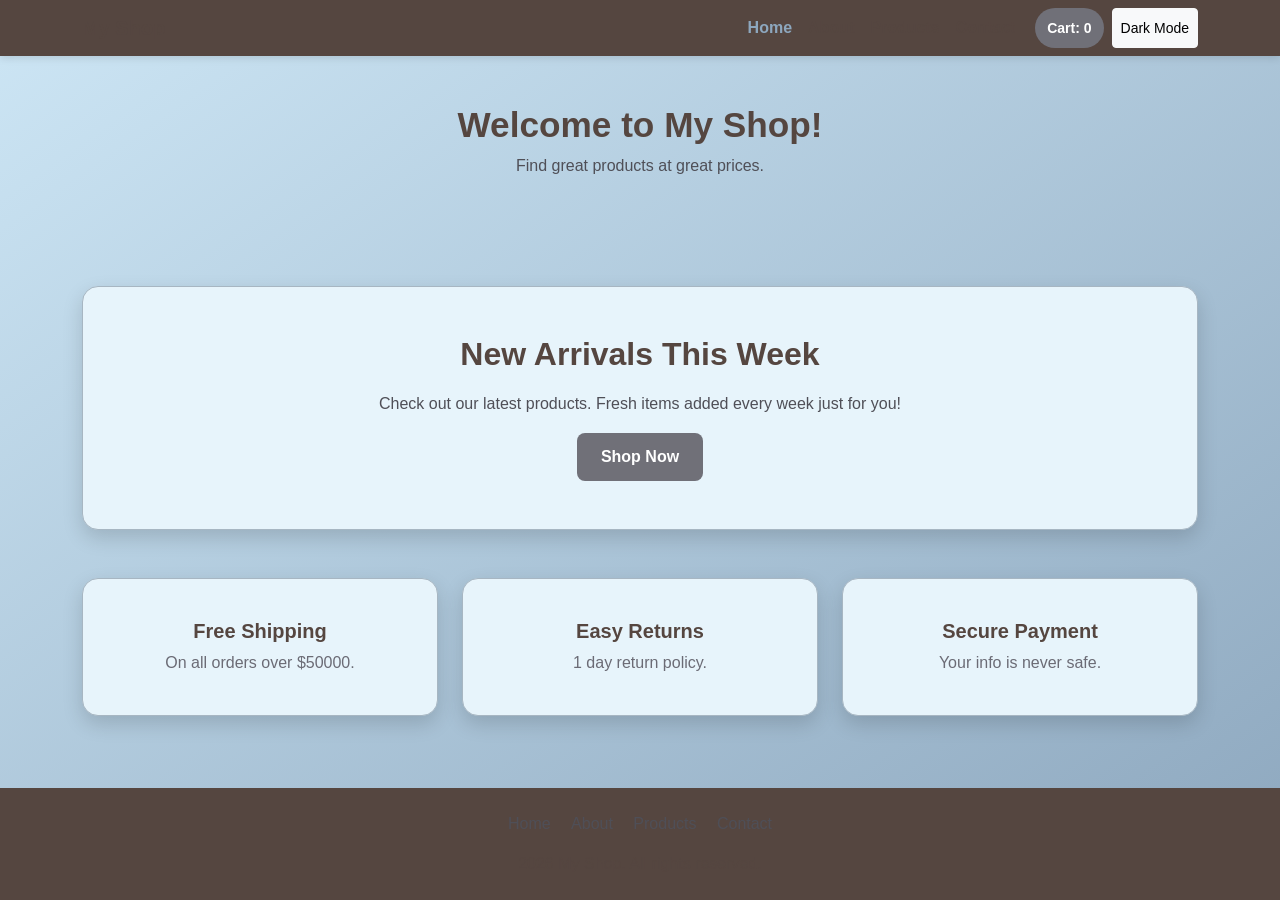
==== index.html @ aed0065c "file upload" ====
<!DOCTYPE html>
<html lang="en">
<head>
  <meta charset="UTF-8" />
  <meta name="viewport" content="width=device-width, initial-scale=1.0" />
  <title>My Shop - Home</title>

  
  <link
    href="https://cdn.jsdelivr.net/npm/bootstrap@5.3.3/dist/css/bootstrap.min.css"
    rel="stylesheet"
  />
  <link rel="stylesheet" href="styles.css" />
</head>
<body>

  
  <nav class="navbar navbar-expand-lg custom-navbar">
    <div class="container">
      <a class="navbar-brand" href="index.html">My Shop</a>
      <button class="navbar-toggler bg-light" type="button" data-bs-toggle="collapse" data-bs-target="#mainNav">
        <span class="navbar-toggler-icon"></span>
      </button>

      <div class="collapse navbar-collapse" id="mainNav">
        <div class="navbar-nav ms-auto">
          <a class="nav-link" href="index.html">Home</a>
          <a class="nav-link" href="about.html">About</a>
          <a class="nav-link" href="products.html">Products</a>
          <a class="nav-link" href="contact.html">Contact</a>
          <a href="cart.html" id="cart-count" class="cart-badge">Cart: 0</a>
          <button class="btn btn-sm btn-light ms-2" onclick="toggleTheme()">Dark Mode</button>
          <!--
          <button class="btn btn-bd-primary dropdown-toggle" id="bd-theme" type="button" aria-expanded="false" data-bs-toggle="dropdown"> 
            <svg class="bi my-1 theme-icon-active" aria-hidden="true">
              <use href="#moon-stars-fill"></use>
            </svg> 
            <span class="" id="bd-theme-text">Toggle theme</span> 
          </button>
          -->
        </div>
      </div>
    </div>
  </nav>

  <div class="container py-5 text-center">
    <h1 class="page-title">Welcome to My Shop!</h1>
    <p class="page-subtitle">Find great products at great prices.</p>
  </div>

  <div class="container pb-4">
    <div class="hero-box text-center">
      <h2>New Arrivals This Week</h2>
      <p>Check out our latest products. Fresh items added every week just for you!</p>
      <a href="products.html" class="shop-btn">Shop Now</a>
    </div>
  </div>

  <div class="container py-4">
    <div class="row g-4 justify-content-center">
      <div class="col-md-6 col-lg-4">
        <div class="card feature-card text-center p-4">
          <div class="card-body">
            <h3>Free Shipping</h3>
            <p>On all orders over $50000.</p>
          </div>
        </div>
      </div>

      <div class="col-md-6 col-lg-4">
        <div class="card feature-card text-center p-4">
          <div class="card-body">
            <h3>Easy Returns</h3>
            <p>1 day return policy.</p>
          </div>
        </div>
      </div>

      <div class="col-md-6 col-lg-4">
        <div class="card feature-card text-center p-4">
          <div class="card-body">
            <h3>Secure Payment</h3>
            <p>Your info is never safe.</p>
          </div>
        </div>
      </div>
    </div>
  </div>

  <footer class="text-center py-4 mt-5">
    <a href="index.html">Home</a>
    <a href="about.html">About</a>
    <a href="products.html">Products</a>
    <a href="contact.html">Contact</a>
    <div class="mt-3">
      <p class="mb-0">2026 My Shop. All rights reserved.</p>
    </div>
  </footer>

  <script src="script.js"></script>
  <script src="https://cdn.jsdelivr.net/npm/bootstrap@5.3.3/dist/js/bootstrap.bundle.min.js"></script>
</body>
</html>
---- styles.css ----
:root {
  --bg: linear-gradient(to bottom right, #cde6f5, #8da7be);
  --nav: #554640;
  --nav-hover: #8da7be;
  --btn: #707078;
  --btn-hover: #554640;
  --text-dark: #554640;
  --text-body: #4f4f57;
  --text-soft: #6b6b75;
  --card-bg: #e7f4fb;
  --card-border: #a7b6c2;
  --success-bg: #8da7be;
  --success-border: #554640;
  --success-text: #ffffff;
  --shadow: 0 8px 20px rgba(0, 0, 0, 0.15);
  --shadow-hover: 0 12px 26px rgba(0, 0, 0, 0.25);
  --radius-lg: 16px;
  --radius-md: 8px;
}

html {
  scroll-behavior: smooth;
}

html, body {
  height: 100%;
}

body {
  font-family: Arial, sans-serif;
  background: var(--bg);
  color: var(--text-body);
  display: flex;
  flex-direction: column;
  min-height: 100vh;
  transition: background 0.4s ease, color 0.4s ease;
}

.container {
  flex: 1;
}

.custom-navbar,
footer {
  background-color: var(--nav);
  color: var(--text-dark);
}

.custom-navbar {
  box-shadow: 0 2px 8px rgba(0, 0, 0, 0.12);
}

.navbar-brand,
.nav-link {
  color: var(--text-dark) !important;
  font-weight: 600;
}

.nav-link:hover,
.nav-link.active-link,
footer a:hover {
  color: var(--nav-hover) !important;
}

footer a {
  color: var(--text-body);
  text-decoration: none;
  margin: 0 8px;
}

.page-title,
.team-title {
  color: var(--text-dark);
  font-weight: 700;
}

.page-title {
  font-size: 2.2rem;
}

.page-subtitle,
.content-box p,
.contact-box p,
.hero-box p {
  color: var(--text-body);
}

.hero-box,
.content-box,
.form-box,
.contact-box,
.team-card,
.product-card,
.feature-card,
.cart-page-box,
.checkout-box {
  background: var(--card-bg);
  border: 1px solid var(--card-border);
  border-radius: var(--radius-lg);
  box-shadow: var(--shadow);
  transition: transform 0.25s ease, box-shadow 0.25s ease, background-color 0.25s ease;
}

.hero-box:hover,
.content-box:hover,
.form-box:hover,
.contact-box:hover,
.team-card:hover,
.product-card:hover,
.feature-card:hover {
  transform: translateY(-4px);
  box-shadow: var(--shadow-hover);
}

.hero-box,
.content-box,
.form-box,
.contact-box,
.cart-page-box,
.checkout-box {
  padding: 2rem;
}

.hero-box {
  padding: 3rem 2rem;
}

.team-card,
.product-card,
.feature-card {
  height: 100%;
}

.hero-box h2,
.feature-card h3,
.team-card h3,
.product-card h3,
.contact-box h2,
.content-box h2 {
  color: var(--text-dark);
  font-weight: 700;
}

.hero-box h2 {
  margin-bottom: 1rem;
}

.feature-card h3 {
  font-size: 1.25rem;
}

.team-card h3 {
  font-size: 1.15rem;
}

.product-card h3 {
  font-size: 1.2rem;
}

.contact-box h2 {
  font-size: 1.5rem;
  margin-bottom: 1rem;
}

.content-box h2 {
  border-left: 5px solid #554640;
  padding-left: 10px;
  margin-top: 1.5rem;
  font-size: 1.4rem;
}

.content-box h2:first-child {
  margin-top: 0;
}

.hero-box p {
  line-height: 1.7;
}

.content-box p {
  line-height: 1.8;
}

.team-card p,
.product-card p {
  color: var(--text-soft);
  margin-bottom: 0;
}

.product-card p {
  font-size: 0.95rem;
  min-height: 48px;
}

.feature-card p {
  color: var(--text-soft);
  margin-bottom: 0;
}

.shop-btn,
.cart-btn,
.send-btn,
.clear-cart-btn,
.remove-btn {
  border: none;
  font-weight: 600;
  transition: 0.3s ease;
}

.shop-btn,
.cart-btn,
.send-btn {
  background-color: var(--btn);
  color: white;
}

.shop-btn:hover,
.cart-btn:hover,
.send-btn:hover {
  background-color: var(--btn-hover);
  color: white;
  transform: translateY(-2px);
}

.cart-btn,
.send-btn,
.clear-cart-btn {
  width: 100%;
}

.cart-btn,
.send-btn,
.clear-cart-btn {
  padding: 10px 12px;
  border-radius: var(--radius-md);
}

.send-btn {
  padding: 12px;
}

.shop-btn {
  display: inline-block;
  text-decoration: none;
  padding: 12px 24px;
  border-radius: var(--radius-md);
}

.remove-btn {
  background-color: #554640;
  color: white;
  padding: 7px 12px;
  border-radius: var(--radius-md);
  font-size: 14px;
}

.remove-btn:hover {
  background-color: #707078;
}

.clear-cart-btn {
  background-color: #87919e;
  color: white;
}

.clear-cart-btn:hover {
  background-color: #707078;
}

.form-label {
  font-weight: 700;
  color: var(--text-dark);
}

.form-control,
.form-select {
  border-radius: var(--radius-md);
  padding: 10px 12px;
}

.form-control:focus,
.form-select:focus {
  border-color: #8da7be;
  box-shadow: 0 0 0 3px rgba(141, 167, 190, 0.35);
}

#success {
  display: none;
  background-color: var(--success-bg);
  border: 1px solid var(--success-border);
  padding: 12px;
  margin-top: 15px;
  text-align: center;
  color: var(--success-text);
  border-radius: var(--radius-md);
  font-weight: 600;
}

.price,
.cart-price {
  font-weight: 700;
  color: var(--text-dark);
}

.price {
  font-size: 1.4rem;
  margin: 12px 0;
}

.cart-price {
  margin-bottom: 8px;
}

#cart-message {
  display: none;
  text-align: center;
  background: linear-gradient(135deg, #cde6f5, #8da7be);
  color: #554640;
  padding: 12px;
  margin: 10px auto 25px;
  max-width: 420px;
  border: 1px solid #a7b6c2;
  border-radius: 10px;
  font-weight: 600;
}

.cart-badge {
  margin-left: 12px;
  padding: 6px 12px;
  background-color: var(--btn);
  color: white;
  font-size: 14px;
  font-weight: 600;
  border-radius: 20px;
  display: inline-flex;
  align-items: center;
  text-decoration: none;
  transition: 0.3s ease;
}

.cart-badge:hover {
  background-color: var(--btn-hover);
  color: white;
  cursor: pointer;
}

.cart-item-row,
.summary-row {
  display: flex;
  justify-content: space-between;
  align-items: center;
}

.cart-item-row {
  gap: 20px;
  padding: 16px 0;
  border-bottom: 1px solid var(--card-border);
}

.cart-item-row:last-child {
  border-bottom: none;
}

.cart-item-right {
  text-align: right;
}

.summary-row {
  padding: 10px 0;
  color: #374151;
}

.total-row {
  border-top: 1px solid #8da7be;
  margin-top: 10px;
  padding-top: 16px;
  font-size: 1.1rem;
  font-weight: 700;
  color: var(--text-dark);
}

.reveal {
  opacity: 0;
  transform: translateY(18px);
}

.reveal.show {
  opacity: 1;
  transform: translateY(0);
  transition: opacity 0.6s ease, transform 0.6s ease;
}

@media (max-width: 768px) {
  .page-title {
    font-size: 1.9rem;
  }

  .hero-box,
  .content-box,
  .form-box,
  .contact-box,
  .cart-page-box,
  .checkout-box {
    padding: 1.5rem;
  }

  .cart-item-row {
    flex-direction: column;
    align-items: flex-start;
  }

  .cart-item-right {
    text-align: left;
  }
}

img {
  height: auto;
  width: 150px;
}

.dark-theme {
  --bg: linear-gradient(to bottom right, #000000, #0c1821);
  --nav: #0c1821;
  --nav-hover: #ccc9dc;
  --btn: #324a5f;
  --btn-hover: #1b2a41;
  --text-dark: #ccc9dc;
  --text-body: #ccc9dc;
  --text-soft: #94a3b8;
  --card-bg: #1b2a41;
  --card-border: #324a5f;
  --success-bg: #1b2a41;
  --success-border: #324a5f;
  --success-text: #ccc9dc;
  color: #ccc9dc;
}

.dark-theme .form-control,
.dark-theme .form-select {
  background-color: #0f172a !important;
  border-color: #334155 !important;
  color: #f1f5f9 !important;
}

.dark-theme .form-control::placeholder {
  color: #64748b;
}

.dark-theme .form-label,
.dark-theme .form-check-label {
  color: var(--text-dark);
}

.dark-theme .text-muted {
  color: #94a3b8 !important;
}

.dark-theme .summary-row {
  color: var(--text-body);
}

.dark-theme .cart-item-row {
  border-bottom: 1px solid #334155;
}

.dark-theme h3,
.dark-theme h5,
.dark-theme .total-row {
  color: #ffffff !important;
}
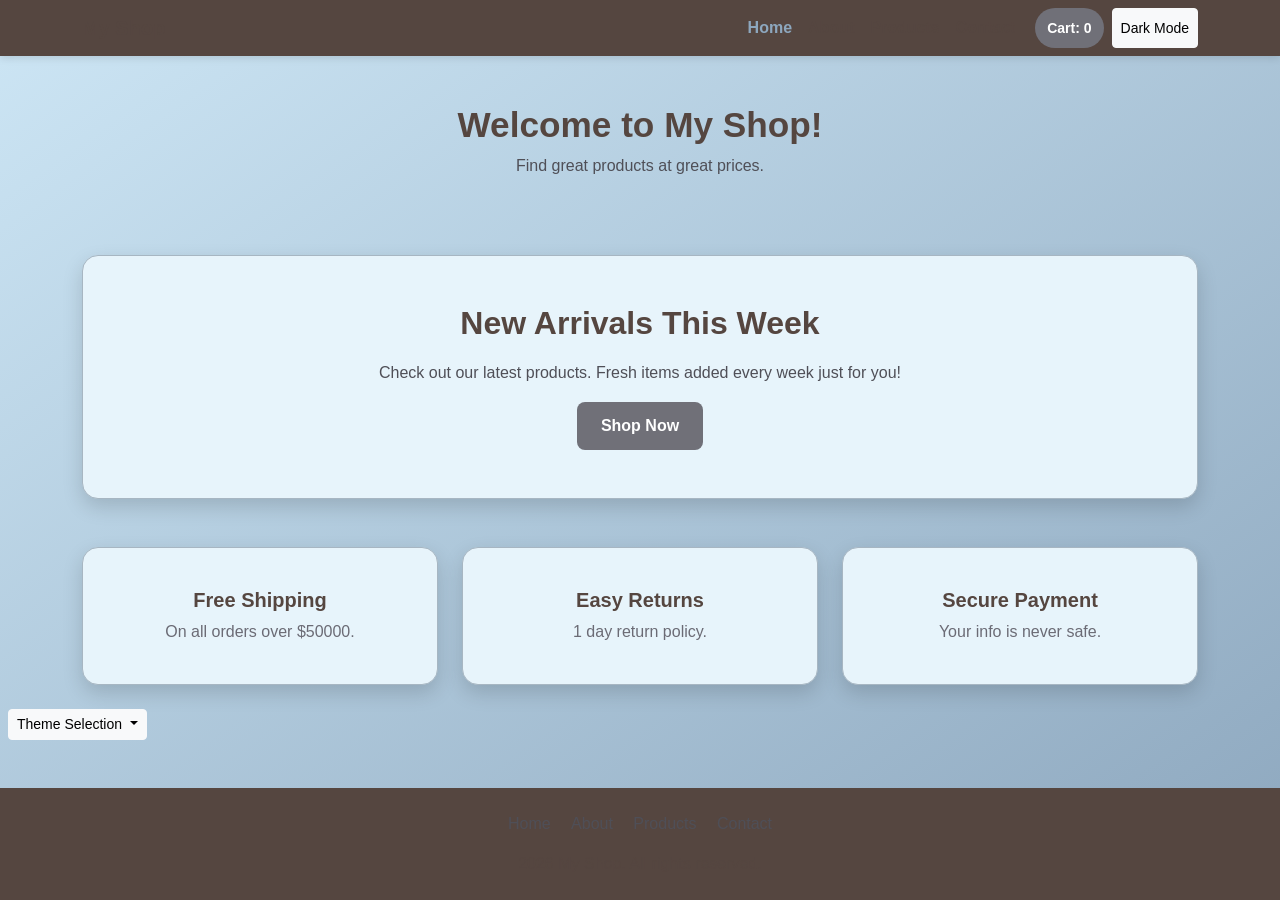
==== commit 7fb67770: "theme update" ====
--- a/index.html
+++ b/index.html
@@ -87,6 +87,18 @@
     </div>
   </div>
 
+  <div class="dropdown d-inline-block ms-2">
+  <button class="btn btn-sm btn-light dropdown-toggle" type="button" data-bs-toggle="dropdown" aria-expanded="false">
+    Theme Selection
+  </button>
+  <ul class="dropdown-menu dropdown-menu-end">
+    <li><button class="dropdown-item" onclick="setTheme('light')">Default Light</button></li>
+    <li><button class="dropdown-item" onclick="setTheme('dark')">Midnight Dark</button></li>
+    <li><button class="dropdown-item" onclick="setTheme('sunset')">Warm Sunset</button></li>
+    <li><button class="dropdown-item" onclick="setTheme('crazy')">⚠️ Neon Crazy</button></li>
+  </ul>
+</div>
+
   <footer class="text-center py-4 mt-5">
     <a href="index.html">Home</a>
     <a href="about.html">About</a>
--- a/styles.css
+++ b/styles.css
@@ -469,3 +469,54 @@
 .dark-theme .total-row {
   color: #ffffff !important;
 }
+
+[data-theme="sunset"] {
+  --bg: linear-gradient(to bottom right, #ff9a9e, #fad0c4);
+  --nav: #6e4545;
+  --card-bg: #fff5f5;
+  --card-border: #ffb3b3;
+  --btn: #d46a6a;
+  --btn-hover: #6e4545;
+  --text-dark: #4a2c2c;
+  --text-body: #5a3d3d;
+}
+
+/* 2. NEON CRAZY THEME */
+[data-theme="crazy"] {
+  --bg: repeating-radial-gradient(circle, #ff00ff, #00ffff 10%, #ffff00 20%);
+  --nav: #000000;
+  --nav-hover: #00ff00;
+  --card-bg: rgba(255, 255, 255, 0.8);
+  --card-border: #ff00ff;
+  --btn: #ff00ff;
+  --btn-hover: #00ffff;
+  --text-dark: #ff0000;
+  --text-body: #0000ff;
+  --shadow: 10px 10px 0px #00ff00;
+}
+/* Make crazy theme text shake slightly */
+[data-theme="crazy"] .page-title {
+  animation: shake 0.5s infinite;
+  color: #ff00ff !important;
+  text-shadow: 3px 3px #00ffff;
+}
+
+@keyframes shake {
+  0% { transform: rotate(0deg); }
+  25% { transform: rotate(1deg); }
+  75% { transform: rotate(-1deg); }
+  100% { transform: rotate(0deg); }
+}
+
+/* 3. Dark Theme (Modified to use data-theme) */
+[data-theme="dark"] {
+  --bg: linear-gradient(to bottom right, #000000, #0c1821);
+  --nav: #0c1821;
+  --nav-hover: #ccc9dc;
+  --btn: #324a5f;
+  --btn-hover: #1b2a41;
+  --text-dark: #ccc9dc;
+  --text-body: #ccc9dc;
+  --card-bg: #1b2a41;
+  --card-border: #324a5f;
+}
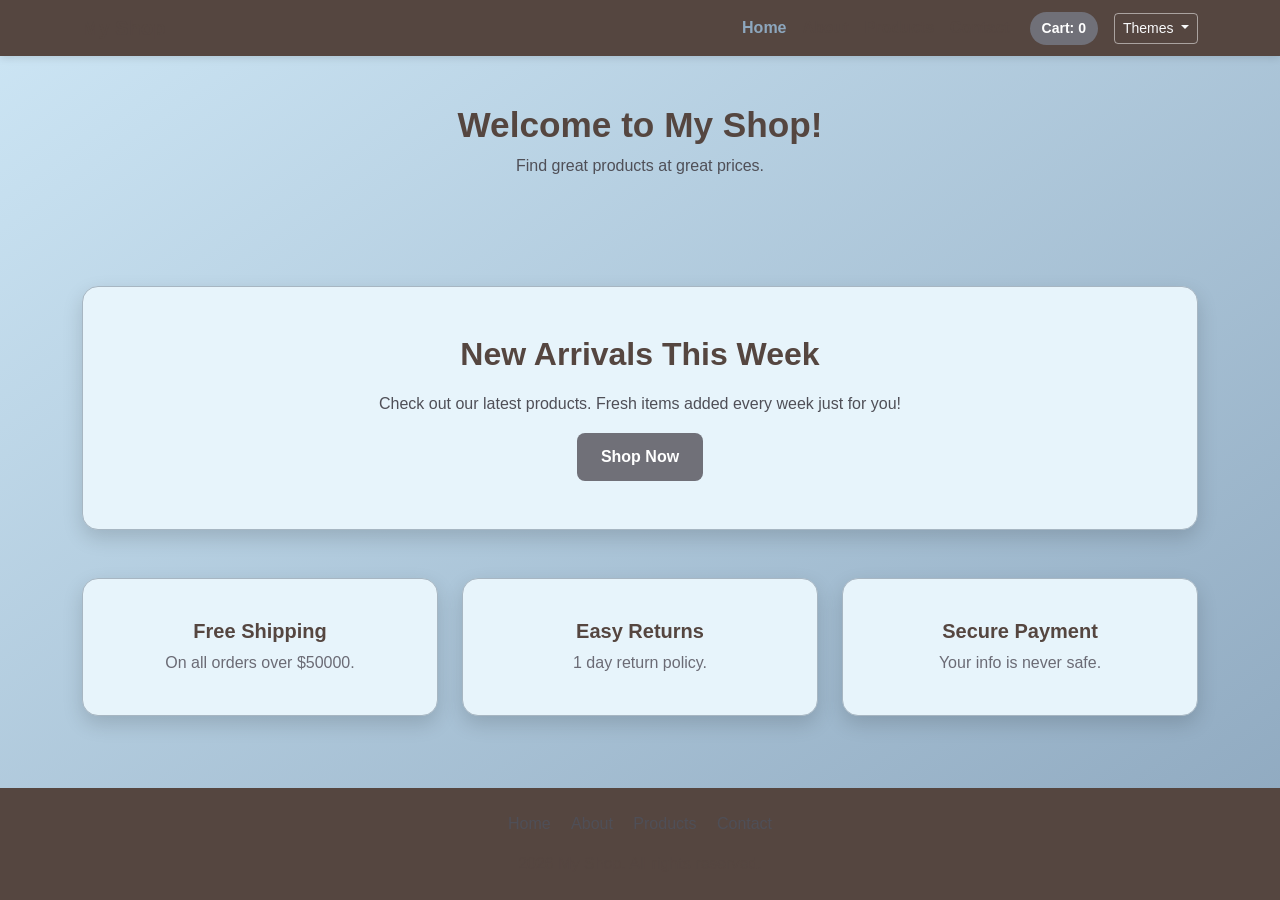
==== commit 09a3b201: "g" ====
--- a/index.html
+++ b/index.html
@@ -16,20 +16,35 @@
 
   
   <nav class="navbar navbar-expand-lg custom-navbar">
-    <div class="container">
-      <a class="navbar-brand" href="index.html">My Shop</a>
-      <button class="navbar-toggler bg-light" type="button" data-bs-toggle="collapse" data-bs-target="#mainNav">
-        <span class="navbar-toggler-icon"></span>
-      </button>
+  <div class="container">
+    <a class="navbar-brand" href="index.html">My Shop</a>
+    <button class="navbar-toggler bg-light" type="button" data-bs-toggle="collapse" data-bs-target="#mainNav">
+      <span class="navbar-toggler-icon"></span>
+    </button>
 
-      <div class="collapse navbar-collapse" id="mainNav">
-        <div class="navbar-nav ms-auto">
-          <a class="nav-link" href="index.html">Home</a>
-          <a class="nav-link" href="about.html">About</a>
-          <a class="nav-link" href="products.html">Products</a>
-          <a class="nav-link" href="contact.html">Contact</a>
-          <a href="cart.html" id="cart-count" class="cart-badge">Cart: 0</a>
-          <button class="btn btn-sm btn-light ms-2" onclick="toggleTheme()">Dark Mode</button>
+    <div class="collapse navbar-collapse" id="mainNav">
+      <div class="navbar-nav ms-auto align-items-center">
+        <a class="nav-link" href="index.html">Home</a>
+        <a class="nav-link" href="about.html">About</a>
+        <a class="nav-link" href="products.html">Products</a>
+        <a class="nav-link" href="contact.html">Contact</a>
+        <a href="cart.html" id="cart-count" class="cart-badge">Cart: 0</a>
+        
+        <div class="dropdown ms-3">
+          <button class="btn btn-sm btn-outline-light dropdown-toggle" type="button" data-bs-toggle="dropdown" aria-expanded="false">
+            Themes
+          </button>
+          <ul class="dropdown-menu dropdown-menu-end shadow">
+            <li><button class="dropdown-item" onclick="setTheme('light')">Default Light</button></li>
+            <li><button class="dropdown-item" onclick="setTheme('dark')">Midnight Dark</button></li>
+            <li><button class="dropdown-item" onclick="setTheme('sunset')">Warm Sunset</button></li>
+            <li><button class="dropdown-item" onclick="setTheme('crazy')">⚠️ Neon Crazy</button></li>
+          </ul>
+        </div>
+      </div>
+    </div>
+  </div>
+</nav>
           <!--
           <button class="btn btn-bd-primary dropdown-toggle" id="bd-theme" type="button" aria-expanded="false" data-bs-toggle="dropdown"> 
             <svg class="bi my-1 theme-icon-active" aria-hidden="true">
@@ -38,10 +53,7 @@
             <span class="" id="bd-theme-text">Toggle theme</span> 
           </button>
           -->
-        </div>
-      </div>
-    </div>
-  </nav>
+        
 
   <div class="container py-5 text-center">
     <h1 class="page-title">Welcome to My Shop!</h1>
@@ -87,17 +99,7 @@
     </div>
   </div>
 
-  <div class="dropdown d-inline-block ms-2">
-  <button class="btn btn-sm btn-light dropdown-toggle" type="button" data-bs-toggle="dropdown" aria-expanded="false">
-    Theme Selection
-  </button>
-  <ul class="dropdown-menu dropdown-menu-end">
-    <li><button class="dropdown-item" onclick="setTheme('light')">Default Light</button></li>
-    <li><button class="dropdown-item" onclick="setTheme('dark')">Midnight Dark</button></li>
-    <li><button class="dropdown-item" onclick="setTheme('sunset')">Warm Sunset</button></li>
-    <li><button class="dropdown-item" onclick="setTheme('crazy')">⚠️ Neon Crazy</button></li>
-  </ul>
-</div>
+  
 
   <footer class="text-center py-4 mt-5">
     <a href="index.html">Home</a>
--- a/styles.css
+++ b/styles.css
@@ -470,53 +470,54 @@
   color: #ffffff !important;
 }
 
+/* --- THEME SYSTEM OVERRIDES --- */
+
+/* 1. Sunset Theme */
 [data-theme="sunset"] {
-  --bg: linear-gradient(to bottom right, #ff9a9e, #fad0c4);
+  --bg: linear-gradient(to bottom right, #ff9a9e, #fad0c4) !important;
   --nav: #6e4545;
   --card-bg: #fff5f5;
-  --card-border: #ffb3b3;
-  --btn: #d46a6a;
-  --btn-hover: #6e4545;
   --text-dark: #4a2c2c;
-  --text-body: #5a3d3d;
-}
-
-/* 2. NEON CRAZY THEME */
+  background: var(--bg) !important;
+}
+
+/* 2. Neon Crazy Theme */
 [data-theme="crazy"] {
-  --bg: repeating-radial-gradient(circle, #ff00ff, #00ffff 10%, #ffff00 20%);
-  --nav: #000000;
-  --nav-hover: #00ff00;
-  --card-bg: rgba(255, 255, 255, 0.8);
-  --card-border: #ff00ff;
-  --btn: #ff00ff;
-  --btn-hover: #00ffff;
-  --text-dark: #ff0000;
-  --text-body: #0000ff;
-  --shadow: 10px 10px 0px #00ff00;
-}
-/* Make crazy theme text shake slightly */
+  --bg: repeating-radial-gradient(circle, #ff00ff, #00ffff 5%, #ffff00 10%) !important;
+  background: var(--bg) !important;
+  color: #000 !important;
+}
+
 [data-theme="crazy"] .page-title {
-  animation: shake 0.5s infinite;
+  animation: shake 0.2s infinite;
   color: #ff00ff !important;
   text-shadow: 3px 3px #00ffff;
-}
-
+  font-weight: 900;
+}
+
+[data-theme="crazy"] .card, 
+[data-theme="crazy"] .hero-box,
+[data-theme="crazy"] .form-box {
+  background: rgba(255, 255, 255, 0.9) !important;
+  border: 5px dashed #ff00ff !important;
+  transform: rotate(1deg);
+}
+
+/* Shake Animation for Crazy Mode */
 @keyframes shake {
-  0% { transform: rotate(0deg); }
-  25% { transform: rotate(1deg); }
-  75% { transform: rotate(-1deg); }
-  100% { transform: rotate(0deg); }
-}
-
-/* 3. Dark Theme (Modified to use data-theme) */
-[data-theme="dark"] {
-  --bg: linear-gradient(to bottom right, #000000, #0c1821);
-  --nav: #0c1821;
-  --nav-hover: #ccc9dc;
-  --btn: #324a5f;
-  --btn-hover: #1b2a41;
-  --text-dark: #ccc9dc;
-  --text-body: #ccc9dc;
-  --card-bg: #1b2a41;
-  --card-border: #324a5f;
-}
+  0% { transform: translate(1px, 1px) rotate(0deg); }
+  10% { transform: translate(-1px, -2px) rotate(-1deg); }
+  50% { transform: translate(-3px, 0px) rotate(1deg); }
+  100% { transform: translate(1px, 1px) rotate(0deg); }
+}
+
+/* Navbar Button Styling */
+.btn-outline-light {
+  border-color: rgba(255, 255, 255, 0.5);
+  transition: all 0.3s;
+}
+
+.btn-outline-light:hover {
+  background-color: white;
+  color: var(--nav) !important;
+}
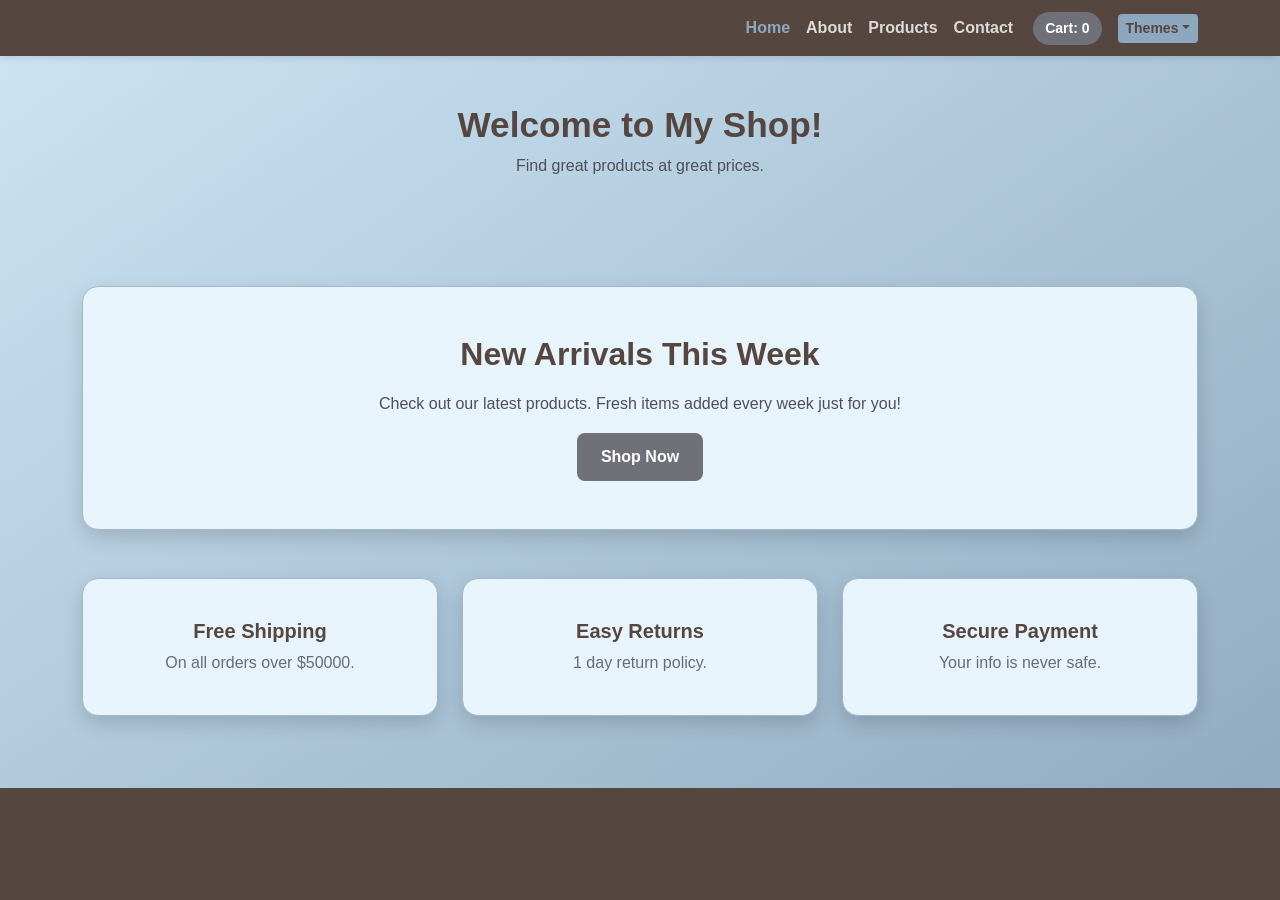
==== commit 3da2872b: "updated" ====
--- a/index.html
+++ b/index.html
@@ -17,21 +17,21 @@
   
   <nav class="navbar navbar-expand-lg custom-navbar">
   <div class="container">
-    <a class="navbar-brand" href="index.html">My Shop</a>
+    <a class="navbar-brand text-white" href="index.html">My Shop</a>
     <button class="navbar-toggler bg-light" type="button" data-bs-toggle="collapse" data-bs-target="#mainNav">
       <span class="navbar-toggler-icon"></span>
     </button>
 
     <div class="collapse navbar-collapse" id="mainNav">
       <div class="navbar-nav ms-auto align-items-center">
-        <a class="nav-link" href="index.html">Home</a>
-        <a class="nav-link" href="about.html">About</a>
-        <a class="nav-link" href="products.html">Products</a>
-        <a class="nav-link" href="contact.html">Contact</a>
+        <a class="nav-link text-white" href="index.html">Home</a>
+        <a class="nav-link text-white" href="about.html">About</a>
+        <a class="nav-link text-white" href="products.html">Products</a>
+        <a class="nav-link text-white" href="contact.html">Contact</a>
         <a href="cart.html" id="cart-count" class="cart-badge">Cart: 0</a>
         
         <div class="dropdown ms-3">
-          <button class="btn btn-sm btn-outline-light dropdown-toggle" type="button" data-bs-toggle="dropdown" aria-expanded="false">
+          <button class="btn btn-sm btn-theme-toggle dropdown-toggle" type="button" id="theme-dropdown-btn" data-bs-toggle="dropdown">
             Themes
           </button>
           <ul class="dropdown-menu dropdown-menu-end shadow">
--- a/styles.css
+++ b/styles.css
@@ -470,7 +470,6 @@
   color: #ffffff !important;
 }
 
-/* --- THEME SYSTEM OVERRIDES --- */
 
 /* 1. Sunset Theme */
 [data-theme="sunset"] {
@@ -521,3 +520,38 @@
   background-color: white;
   color: var(--nav) !important;
 }
+
+.custom-navbar .nav-link {
+    color: #ffffff !important; /* Forces text to white */
+    opacity: 0.8;
+    transition: opacity 0.3s ease;
+}
+
+.custom-navbar .nav-link:hover, 
+.custom-navbar .nav-link.active-link {
+    color: #8da7be !important; /* Uses your theme's light blue for hover/active */
+    opacity: 1;
+}
+
+/* Specific button style for the theme selector to ensure it's visible */
+.btn-theme-toggle {
+    background-color: #8da7be !important;
+    color: #554640 !important;
+    border: none !important;
+    font-weight: bold;
+}
+
+/* Ensure footer links don't vanish either */
+footer a {
+    color: #554640 !important;
+}
+
+/* --- THEME OVERRIDES --- */
+[data-theme="dark"] .custom-navbar .nav-link,
+[data-theme="sunset"] .custom-navbar .nav-link {
+    color: #ffffff !important;
+}
+
+[data-theme="crazy"] .custom-navbar {
+    background: #000 !important;
+}
